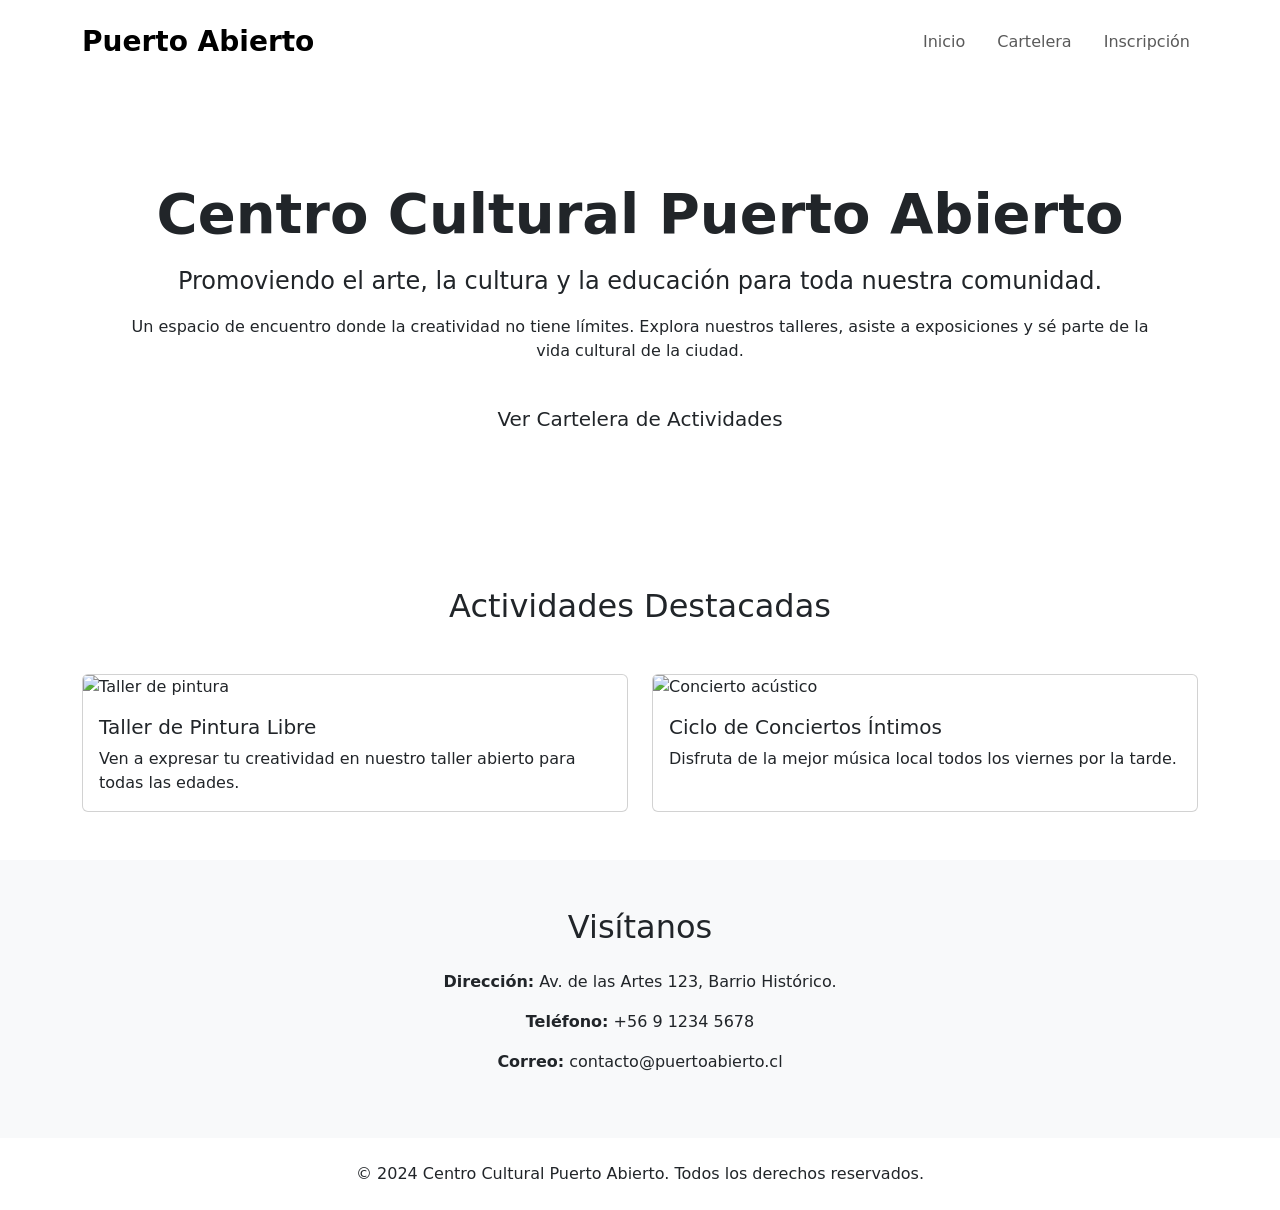
==== SABADO/index.html @ b359deb8 "Add files via upload" ====
<!DOCTYPE html>
<html lang="es">
<head>
  <meta charset="UTF-8">
  <meta name="viewport" content="width=device-width, initial-scale=1.0">
  <title>Centro Cultural Puerto Abierto</title>
  <!-- Bootstrap 5 CSS -->
  <link href="https://cdn.jsdelivr.net/npm/bootstrap@5.3.2/dist/css/bootstrap.min.css" rel="stylesheet">
  <!-- CSS Propio -->
  <link rel="stylesheet" href="style.css">
</head>
<body>

  <!-- NAVEGACIÓN (Se repite en todas las páginas) -->
  <header>
    <nav class="navbar navbar-expand-lg sticky-top py-3">
      <div class="container">
        <a class="navbar-brand fw-bold fs-3" href="index.html">Puerto Abierto</a>
        <button class="navbar-toggler bg-light" type="button" data-bs-toggle="collapse" data-bs-target="#menuPrincipal">
          <span class="navbar-toggler-icon"></span>
        </button>
        <div class="collapse navbar-collapse justify-content-end" id="menuPrincipal">
          <ul class="navbar-nav gap-3">
            <li class="nav-item"><a class="nav-link" href="index.html">Inicio</a></li>
            <li class="nav-item"><a class="nav-link" href="cartelera.html">Cartelera</a></li>
            <li class="nav-item"><a class="nav-link" href="inscripcion.html">Inscripción</a></li>
          </ul>
        </div>
      </div>
    </nav>
  </header>

  <main>
    <!-- SECCIÓN: Bienvenida / Hero -->
    <section class="text-center py-5" style="background: url('https://images.unsplash.com/photo-1514525253161-7a46d19cd819?w=1200&q=80') center/cover; position: relative;">
      <div style="background-color: rgba(255, 255, 255, 0.85);" class="container p-5 rounded">
        <h1 class="display-4 fw-bold mb-3">Centro Cultural Puerto Abierto</h1>
        <p class="lead fs-4">Promoviendo el arte, la cultura y la educación para toda nuestra comunidad.</p>
        <p>Un espacio de encuentro donde la creatividad no tiene límites. Explora nuestros talleres, asiste a exposiciones y sé parte de la vida cultural de la ciudad.</p>
        <a href="cartelera.html" class="btn btn-cultural btn-lg mt-3">Ver Cartelera de Actividades</a>
      </div>
    </section>

    <!-- SECCIÓN: Actividades Destacadas -->
    <section class="container py-5">
      <h2 class="text-center mb-5">Actividades Destacadas</h2>
      <div class="row g-4">
        <!-- Destacado 1 -->
        <div class="col-md-6">
          <div class="card card-actividad h-100">
            <img src="https://images.unsplash.com/photo-1460661419201-fd4cecdf8a8b?w=600" class="card-img-top" alt="Taller de pintura">
            <div class="card-body">
              <h3 class="card-title h5">Taller de Pintura Libre</h3>
              <p class="card-text">Ven a expresar tu creatividad en nuestro taller abierto para todas las edades.</p>
            </div>
          </div>
        </div>
        <!-- Destacado 2 -->
        <div class="col-md-6">
          <div class="card card-actividad h-100">
            <img src="https://images.unsplash.com/photo-1516450360452-9312f5e86fc7?w=600" class="card-img-top" alt="Concierto acústico">
            <div class="card-body">
              <h3 class="card-title h5">Ciclo de Conciertos Íntimos</h3>
              <p class="card-text">Disfruta de la mejor música local todos los viernes por la tarde.</p>
            </div>
          </div>
        </div>
      </div>
    </section>

    <!-- SECCIÓN: Contacto -->
    <section class="bg-light py-5">
      <div class="container text-center">
        <h2 class="mb-4">Visítanos</h2>
        <p><strong>Dirección:</strong> Av. de las Artes 123, Barrio Histórico.</p>
        <p><strong>Teléfono:</strong> +56 9 1234 5678</p>
        <p><strong>Correo:</strong> contacto@puertoabierto.cl</p>
      </div>
    </section>
  </main>

  <!-- pie de pagina -->
  <footer class="text-center py-4 mt-auto">
    <p class="mb-0">&copy; 2024 Centro Cultural Puerto Abierto. Todos los derechos reservados.</p>
  </footer>

  <!-- Bootstrap JS -->
  <script src="https://cdn.jsdelivr.net/npm/bootstrap@5.3.2/dist/js/bootstrap.bundle.min.js"></script>
</body>
</html>
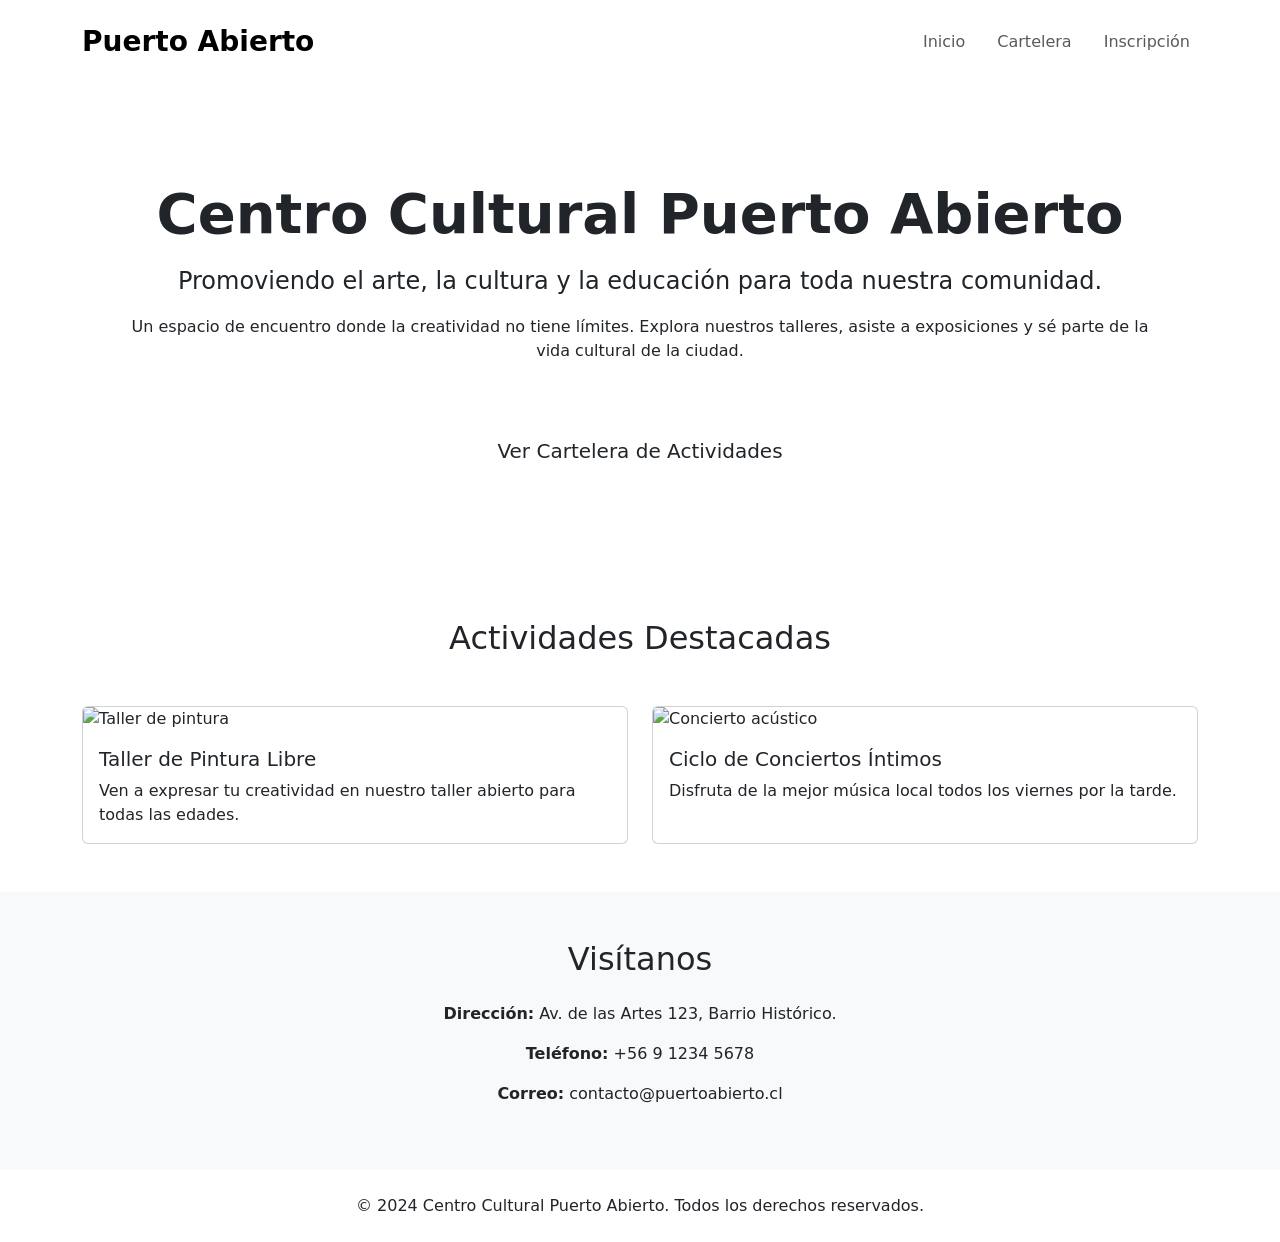
==== commit 57c0be05: "Add files via upload" ====
--- a/SABADO/index.html
+++ b/SABADO/index.html
@@ -4,14 +4,14 @@
   <meta charset="UTF-8">
   <meta name="viewport" content="width=device-width, initial-scale=1.0">
   <title>Centro Cultural Puerto Abierto</title>
-  <!-- Bootstrap 5 CSS -->
+  <!-- Bootstrap-->
   <link href="https://cdn.jsdelivr.net/npm/bootstrap@5.3.2/dist/css/bootstrap.min.css" rel="stylesheet">
   <!-- CSS Propio -->
   <link rel="stylesheet" href="style.css">
 </head>
 <body>
 
-  <!-- NAVEGACIÓN (Se repite en todas las páginas) -->
+  <!-- NAVEGACIÓN  -->
   <header>
     <nav class="navbar navbar-expand-lg sticky-top py-3">
       <div class="container">
@@ -31,17 +31,17 @@
   </header>
 
   <main>
-    <!-- SECCIÓN: Bienvenida / Hero -->
+    <!-- Bienvenida-->
     <section class="text-center py-5" style="background: url('https://images.unsplash.com/photo-1514525253161-7a46d19cd819?w=1200&q=80') center/cover; position: relative;">
-      <div style="background-color: rgba(255, 255, 255, 0.85);" class="container p-5 rounded">
+      <div style="background-color: rgba(255, 255, 255, 0.85);" class="container p-5 rounded-circle"> <!--d-grid-->
         <h1 class="display-4 fw-bold mb-3">Centro Cultural Puerto Abierto</h1>
         <p class="lead fs-4">Promoviendo el arte, la cultura y la educación para toda nuestra comunidad.</p>
         <p>Un espacio de encuentro donde la creatividad no tiene límites. Explora nuestros talleres, asiste a exposiciones y sé parte de la vida cultural de la ciudad.</p>
-        <a href="cartelera.html" class="btn btn-cultural btn-lg mt-3">Ver Cartelera de Actividades</a>
+        <a href="cartelera.html" class="btn btn-cultural btn-lg mt-5">Ver Cartelera de Actividades</a>
       </div>
     </section>
 
-    <!-- SECCIÓN: Actividades Destacadas -->
+    <!-- Actividades Destacadas -->
     <section class="container py-5">
       <h2 class="text-center mb-5">Actividades Destacadas</h2>
       <div class="row g-4">
@@ -65,10 +65,11 @@
             </div>
           </div>
         </div>
+
       </div>
     </section>
 
-    <!-- SECCIÓN: Contacto -->
+    <!-- Contacto -->
     <section class="bg-light py-5">
       <div class="container text-center">
         <h2 class="mb-4">Visítanos</h2>
